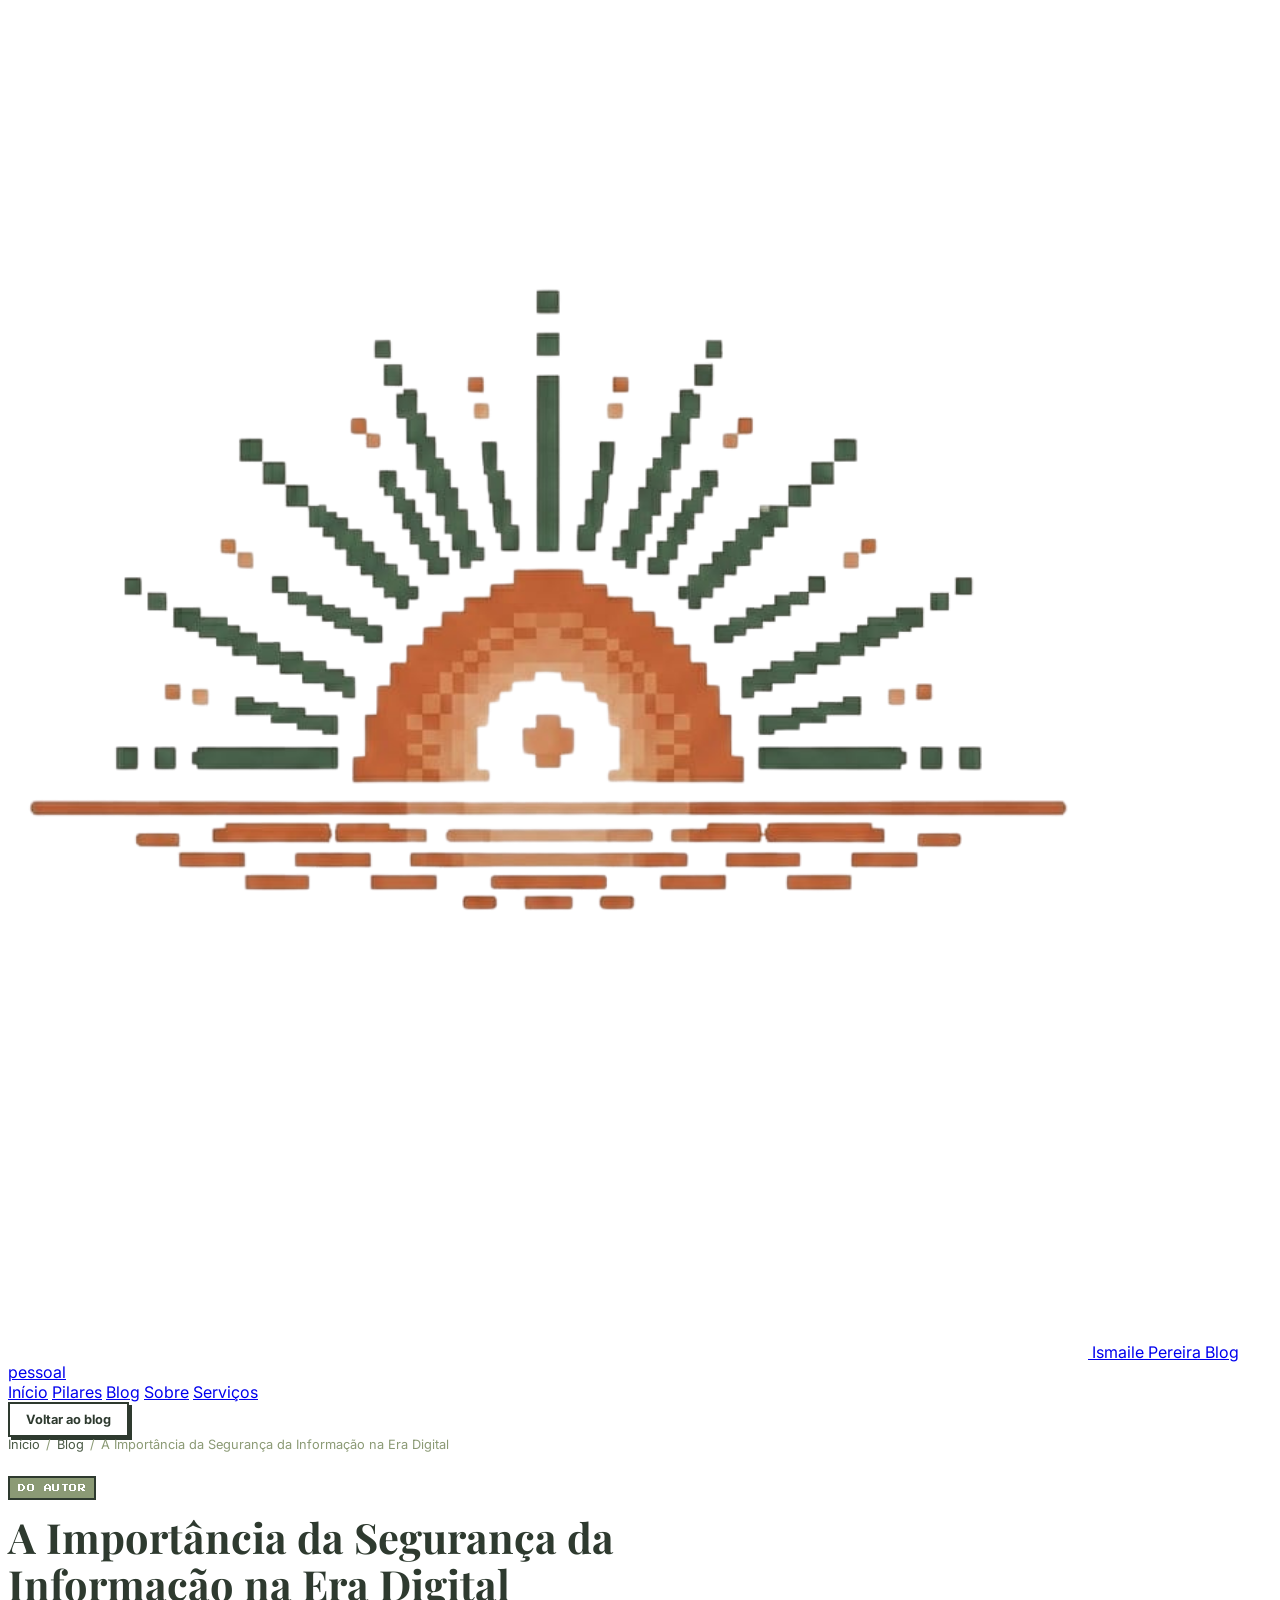
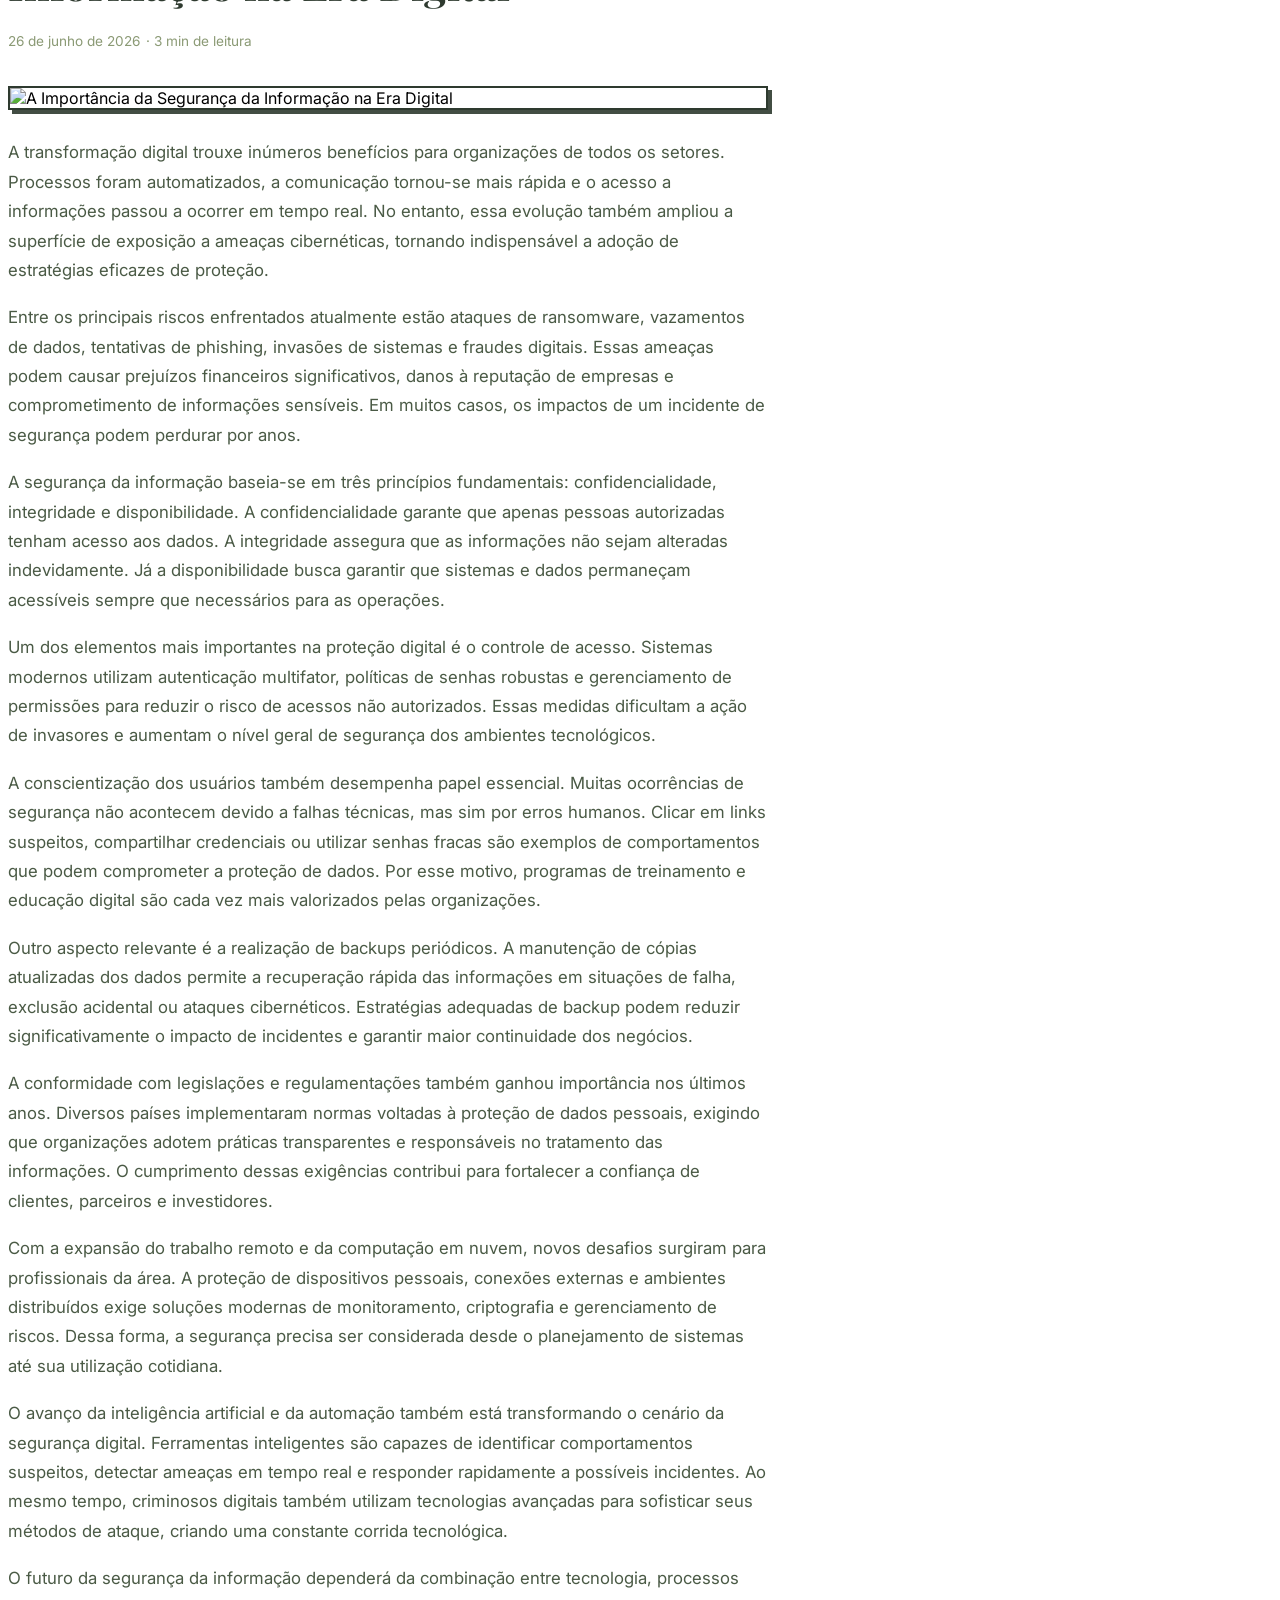
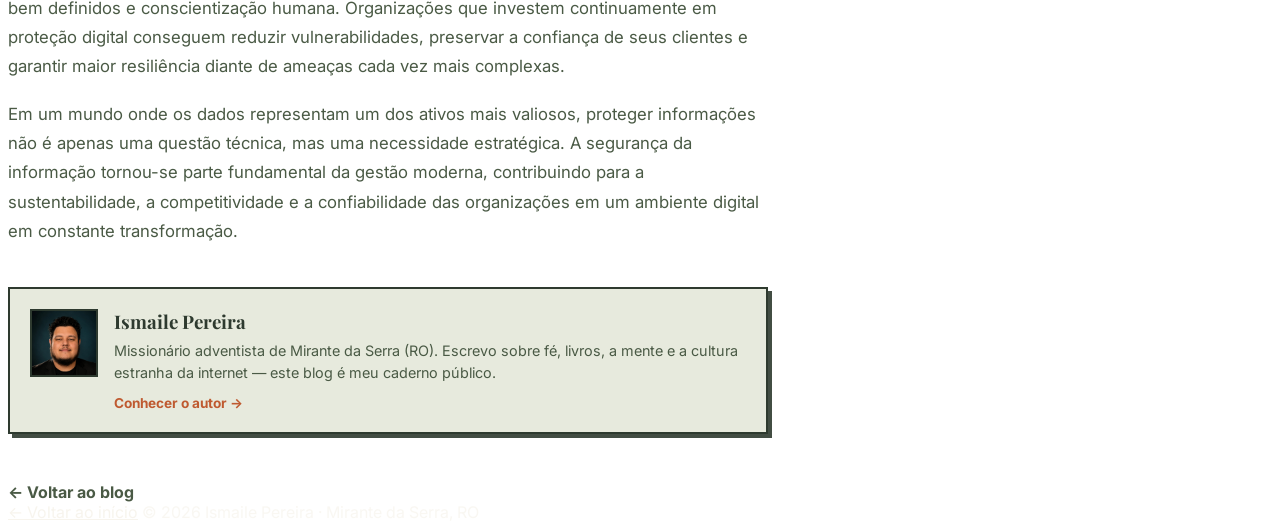
==== p/a-importancia-da-seguranca-da-informacao-na-era-digital/index.html @ 578a5820 "Fase 1 SEO: pre-render dos posts + sitemap + RSS + robots - build.py: gera p/<slug>/index.html (cont" ====
<!DOCTYPE html>
<html lang="pt-BR">
<head>
  <meta charset="UTF-8">
  <meta name="viewport" content="width=device-width, initial-scale=1.0">
  <title>A Importância da Segurança da Informação na Era Digital | Ismaile Pereira</title>
  <meta name="description" content="Vivemos em uma sociedade cada vez mais conectada, onde informações pessoais, financeiras e corporativas circulam constantemente por sistemas digitais. Nesse cenário, a segurança da informação tornou-se um dos pilares fundamentais para a proteção de dados e para a continuidade das operações de empresas, instituições e u">
  <meta name="author" content="Ismaile Pereira">
  <meta name="robots" content="index, follow">
  <link rel="canonical" href="https://ismailepereira.com.br/p/a-importancia-da-seguranca-da-informacao-na-era-digital/">
  <meta property="og:type" content="article">
  <meta property="og:title" content="A Importância da Segurança da Informação na Era Digital">
  <meta property="og:description" content="Vivemos em uma sociedade cada vez mais conectada, onde informações pessoais, financeiras e corporativas circulam constantemente por sistemas digitais. Nesse cenário, a segurança da informação tornou-se um dos pilares fundamentais para a proteção de dados e para a continuidade das operações de empresas, instituições e u">
  <meta property="og:image" content="https://www.atlantico.com.br/wp-content/uploads/2023/03/Seguranca-da-informacao-na-era-da-transformacao-digital-scaled-1.jpg">
  <meta property="og:url" content="https://ismailepereira.com.br/p/a-importancia-da-seguranca-da-informacao-na-era-digital/">
  <meta name="twitter:card" content="summary_large_image">
  <link rel="icon" href="data:image/svg+xml,%3Csvg xmlns='http://www.w3.org/2000/svg' viewBox='0 0 100 100'%3E%3Crect width='100' height='100' rx='20' fill='%23F4F0E6'/%3E%3Cpath d='M30 62 a20 20 0 0 1 40 0 z' fill='%23BF5A30'/%3E%3Crect x='22' y='70' width='56' height='4' rx='2' fill='%232E3A2F'/%3E%3C/svg%3E">
  <link rel="preconnect" href="https://fonts.googleapis.com">
  <link rel="preconnect" href="https://fonts.gstatic.com" crossorigin>
  <link href="https://fonts.googleapis.com/css2?family=Inter:wght@400;500;600;700&family=Playfair+Display:wght@600;700;800&family=Press+Start+2P&display=swap" rel="stylesheet">
  <script src="https://cdn.tailwindcss.com"></script>
  <script>
    tailwind.config={theme:{extend:{fontFamily:{display:['"Playfair Display"','Georgia','serif'],body:['Inter','system-ui','sans-serif'],pixel:['"Press Start 2P"','monospace']},colors:{cream:{DEFAULT:'#F4F0E6',light:'#FBF9F2'},terra:{DEFAULT:'#BF5A30',dark:'#A24A26',light:'#D4774F'},forest:{DEFAULT:'#2E3A2F',light:'#4A5A45'},sage:{DEFAULT:'#8B9A75',soft:'#E7EADD'}}}}}
  </script>
  <link rel="stylesheet" href="../../src/css/pixel-garden.css">
  <style>
    body{font-family:'Inter',system-ui,sans-serif}
    h1,h2,h3,h4{font-family:'Playfair Display',Georgia,serif;color:#2E3A2F}
  </style>
  <script type="application/ld+json">{"@context": "https://schema.org", "@type": "Article", "headline": "A Importância da Segurança da Informação na Era Digital", "description": "Vivemos em uma sociedade cada vez mais conectada, onde informações pessoais, financeiras e corporativas circulam constantemente por sistemas digitais. Nesse cenário, a segurança da informação tornou-se um dos pilares fundamentais para a proteção de dados e para a continuidade das operações de empresas, instituições e u", "image": "https://www.atlantico.com.br/wp-content/uploads/2023/03/Seguranca-da-informacao-na-era-da-transformacao-digital-scaled-1.jpg", "datePublished": "2026-06-26T16:04:28+00:00", "dateModified": "2026-06-26T16:05:20+00:00", "author": {"@type": "Person", "name": "Ismaile Pereira", "url": "https://ismailepereira.com.br"}, "publisher": {"@type": "Organization", "name": "Ismaile Pereira", "logo": {"@type": "ImageObject", "url": "https://ismailepereira.com.br/src/img/logo.png"}}, "articleSection": "Do autor", "mainEntityOfPage": {"@type": "WebPage", "@id": "https://ismailepereira.com.br/p/a-importancia-da-seguranca-da-informacao-na-era-digital/"}}</script>
</head>
<body class="bg-cream text-forest antialiased overflow-x-hidden">
  <header class="sticky top-0 z-50 backdrop-blur-xl bg-cream/85 border-b border-sage/10">
    <div class="max-w-6xl mx-auto px-5 flex items-center justify-between h-16">
      <a href="../../index.html" class="flex items-center gap-3" aria-label="Ismaile Pereira, início">
        <img src="../../src/img/logo.png" alt="Logo Ismaile Pereira" class="w-10 h-10 rounded-lg object-contain">
        <span>
          <span class="font-display font-bold text-forest text-base leading-none block">Ismaile Pereira</span>
          <span class="text-[10px] font-semibold tracking-[.2em] text-terra uppercase">Blog pessoal</span>
        </span>
      </a>
      <nav class="hidden md:flex items-center gap-7" aria-label="Navegação principal">
        <a href="../../index.html" class="text-sm text-forest-light hover:text-terra font-medium">Início</a>
        <a href="../../index.html#pilares" class="text-sm text-forest-light hover:text-terra font-medium">Pilares</a>
        <a href="../../blog.html" class="text-sm text-terra font-semibold">Blog</a>
        <a href="../../index.html#sobre" class="text-sm text-forest-light hover:text-terra font-medium">Sobre</a>
        <a href="../../servicos.html" class="text-sm text-sage hover:text-terra font-medium">Serviços</a>
      </nav>
      <a href="../../blog.html" class="md:inline-flex"><span class="pg-btn pg-btn--light" style="padding:8px 16px;font-size:.8rem">Voltar ao blog</span></a>
    </div>
  </header>
  <main>
    <section class="py-12 md:py-16">
      <div class="max-w-6xl mx-auto px-5">
        <div class="post-wrap mx-auto">
<nav class="blog-breadcrumb"><a href="../../index.html">Início</a><span class="sep">/</span><a href="../../blog.html">Blog</a><span class="sep">/</span><span>A Importância da Segurança da Informação na Era Digital</span></nav><header class="post-header"><span class="blog-tag tag--terra" style="background:#8B9A75">Do autor</span><h1>A Importância da Segurança da Informação na Era Digital</h1><p class="post-date"><time datetime="2026-06-26T16:04:28.473Z">26 de junho de 2026</time> · 3 min de leitura</p></header><div class="post-cover"><img src="https://www.atlantico.com.br/wp-content/uploads/2023/03/Seguranca-da-informacao-na-era-da-transformacao-digital-scaled-1.jpg" alt="A Importância da Segurança da Informação na Era Digital"></div><div class="post-content"><p class="PDq2pG_selectionAnchorContainer" data-start="539" data-end="912">A transforma&ccedil;&atilde;o digital trouxe in&uacute;meros benef&iacute;cios para organiza&ccedil;&otilde;es de todos os setores. Processos foram automatizados, a comunica&ccedil;&atilde;o tornou-se mais r&aacute;pida e o acesso a informa&ccedil;&otilde;es passou a ocorrer em tempo real. No entanto, essa evolu&ccedil;&atilde;o tamb&eacute;m ampliou a superf&iacute;cie de exposi&ccedil;&atilde;o a amea&ccedil;as cibern&eacute;ticas, tornando indispens&aacute;vel a ado&ccedil;&atilde;o de estrat&eacute;gias eficazes de prote&ccedil;&atilde;o.</p>
<p data-start="914" data-end="1300">Entre os principais riscos enfrentados atualmente est&atilde;o ataques de ransomware, vazamentos de dados, tentativas de phishing, invas&otilde;es de sistemas e fraudes digitais. Essas amea&ccedil;as podem causar preju&iacute;zos financeiros significativos, danos &agrave; reputa&ccedil;&atilde;o de empresas e comprometimento de informa&ccedil;&otilde;es sens&iacute;veis. Em muitos casos, os impactos de um incidente de seguran&ccedil;a podem perdurar por anos.</p>
<p data-start="1302" data-end="1702">A seguran&ccedil;a da informa&ccedil;&atilde;o baseia-se em tr&ecirc;s princ&iacute;pios fundamentais: confidencialidade, integridade e disponibilidade. A confidencialidade garante que apenas pessoas autorizadas tenham acesso aos dados. A integridade assegura que as informa&ccedil;&otilde;es n&atilde;o sejam alteradas indevidamente. J&aacute; a disponibilidade busca garantir que sistemas e dados permane&ccedil;am acess&iacute;veis sempre que necess&aacute;rios para as opera&ccedil;&otilde;es.</p>
<p data-start="1704" data-end="2052">Um dos elementos mais importantes na prote&ccedil;&atilde;o digital &eacute; o controle de acesso. Sistemas modernos utilizam autentica&ccedil;&atilde;o multifator, pol&iacute;ticas de senhas robustas e gerenciamento de permiss&otilde;es para reduzir o risco de acessos n&atilde;o autorizados. Essas medidas dificultam a a&ccedil;&atilde;o de invasores e aumentam o n&iacute;vel geral de seguran&ccedil;a dos ambientes tecnol&oacute;gicos.</p>
<p data-start="2054" data-end="2481">A conscientiza&ccedil;&atilde;o dos usu&aacute;rios tamb&eacute;m desempenha papel essencial. Muitas ocorr&ecirc;ncias de seguran&ccedil;a n&atilde;o acontecem devido a falhas t&eacute;cnicas, mas sim por erros humanos. Clicar em links suspeitos, compartilhar credenciais ou utilizar senhas fracas s&atilde;o exemplos de comportamentos que podem comprometer a prote&ccedil;&atilde;o de dados. Por esse motivo, programas de treinamento e educa&ccedil;&atilde;o digital s&atilde;o cada vez mais valorizados pelas organiza&ccedil;&otilde;es.</p>
<p data-start="2483" data-end="2834">Outro aspecto relevante &eacute; a realiza&ccedil;&atilde;o de backups peri&oacute;dicos. A manuten&ccedil;&atilde;o de c&oacute;pias atualizadas dos dados permite a recupera&ccedil;&atilde;o r&aacute;pida das informa&ccedil;&otilde;es em situa&ccedil;&otilde;es de falha, exclus&atilde;o acidental ou ataques cibern&eacute;ticos. Estrat&eacute;gias adequadas de backup podem reduzir significativamente o impacto de incidentes e garantir maior continuidade dos neg&oacute;cios.</p>
<p data-start="2836" data-end="3215">A conformidade com legisla&ccedil;&otilde;es e regulamenta&ccedil;&otilde;es tamb&eacute;m ganhou import&acirc;ncia nos &uacute;ltimos anos. Diversos pa&iacute;ses implementaram normas voltadas &agrave; prote&ccedil;&atilde;o de dados pessoais, exigindo que organiza&ccedil;&otilde;es adotem pr&aacute;ticas transparentes e respons&aacute;veis no tratamento das informa&ccedil;&otilde;es. O cumprimento dessas exig&ecirc;ncias contribui para fortalecer a confian&ccedil;a de clientes, parceiros e investidores.</p>
<p data-start="3217" data-end="3602">Com a expans&atilde;o do trabalho remoto e da computa&ccedil;&atilde;o em nuvem, novos desafios surgiram para profissionais da &aacute;rea. A prote&ccedil;&atilde;o de dispositivos pessoais, conex&otilde;es externas e ambientes distribu&iacute;dos exige solu&ccedil;&otilde;es modernas de monitoramento, criptografia e gerenciamento de riscos. Dessa forma, a seguran&ccedil;a precisa ser considerada desde o planejamento de sistemas at&eacute; sua utiliza&ccedil;&atilde;o cotidiana.</p>
<p data-start="3604" data-end="4026">O avan&ccedil;o da intelig&ecirc;ncia artificial e da automa&ccedil;&atilde;o tamb&eacute;m est&aacute; transformando o cen&aacute;rio da seguran&ccedil;a digital. Ferramentas inteligentes s&atilde;o capazes de identificar comportamentos suspeitos, detectar amea&ccedil;as em tempo real e responder rapidamente a poss&iacute;veis incidentes. Ao mesmo tempo, criminosos digitais tamb&eacute;m utilizam tecnologias avan&ccedil;adas para sofisticar seus m&eacute;todos de ataque, criando uma constante corrida tecnol&oacute;gica.</p>
<p data-start="4028" data-end="4362">O futuro da seguran&ccedil;a da informa&ccedil;&atilde;o depender&aacute; da combina&ccedil;&atilde;o entre tecnologia, processos bem definidos e conscientiza&ccedil;&atilde;o humana. Organiza&ccedil;&otilde;es que investem continuamente em prote&ccedil;&atilde;o digital conseguem reduzir vulnerabilidades, preservar a confian&ccedil;a de seus clientes e garantir maior resili&ecirc;ncia diante de amea&ccedil;as cada vez mais complexas.</p>
<p data-start="4364" data-end="4734" data-is-last-node="" data-is-only-node="">Em um mundo onde os dados representam um dos ativos mais valiosos, proteger informa&ccedil;&otilde;es n&atilde;o &eacute; apenas uma quest&atilde;o t&eacute;cnica, mas uma necessidade estrat&eacute;gica. A seguran&ccedil;a da informa&ccedil;&atilde;o tornou-se parte fundamental da gest&atilde;o moderna, contribuindo para a sustentabilidade, a competitividade e a confiabilidade das organiza&ccedil;&otilde;es em um ambiente digital em constante transforma&ccedil;&atilde;o.</p></div><aside class="post-author"><div class="post-author__avatar"><img src="../../src/img/ismaile.jpg" alt="Ismaile Pereira"></div><div class="post-author__body"><h3>Ismaile Pereira</h3><p>Missionário adventista de Mirante da Serra (RO). Escrevo sobre fé, livros, a mente e a cultura estranha da internet — este blog é meu caderno público.</p><a href="../../index.html#sobre" class="post-author__link">Conhecer o autor →</a></div></aside><a href="../../blog.html" class="post-back">← Voltar ao blog</a>        </div>
      </div>
    </section>
  </main>
  <footer class="py-10 bg-forest text-cream">
    <div class="max-w-6xl mx-auto px-5">
      <div class="flex flex-wrap gap-4 justify-between items-center text-xs" style="color:rgba(244,240,230,.5)">
        <a href="../../index.html" class="hover:text-terra-light" style="color:rgba(244,240,230,.7)">← Voltar ao início</a>
        <span>&copy; 2026 Ismaile Pereira · Mirante da Serra, RO</span>
      </div>
    </div>
  </footer>
</body>
</html>
---- src/css/pixel-garden.css ----
/* ============================================================
   Pixel Garden — sistema visual do Blog
   8-bit (blocos, sombra dura, fonte pixel) + line art orgânico
   Marca: cream / terra / forest / sage
   ============================================================ */
:root {
  --cream: #F4F0E6;
  --cream-light: #FBF9F2;
  --terra: #BF5A30;
  --terra-dark: #A24A26;
  --terra-light: #D4774F;
  --forest: #2E3A2F;
  --forest-light: #4A5A45;
  --sage: #8B9A75;
  --sage-soft: #E7EADD;
  --pixel: 'Press Start 2P', 'Courier New', monospace;
  --display: 'Playfair Display', Georgia, serif;
}

/* ---- Ícones pixel inline ---- */
.px-ic { width: 1em; height: 1em; display: inline-block; vertical-align: -0.15em; image-rendering: pixelated; }

/* ---- Divisória de blocos (substitui a linha reta) ---- */
.pixel-divider {
  height: 8px; width: 100%; image-rendering: pixelated;
  background: repeating-linear-gradient(90deg,
    var(--terra) 0 8px, var(--terra-light) 8px 16px, var(--sage) 16px 24px);
}

/* ---- Vinha orgânica (line art) entre seções ---- */
.vine-divider { display: block; width: 100%; height: 24px; color: var(--sage); }

/* ---- Eyebrow em fonte pixel ---- */
.pg-eyebrow {
  display: inline-flex; align-items: center; gap: 8px;
  font-family: var(--pixel); font-size: 9px; line-height: 1.6;
  letter-spacing: .5px; text-transform: uppercase; color: var(--terra);
}

/* ============================================================
   Grade e cards do blog ("janela de jogo")
   ============================================================ */
.blog-grid {
  display: grid; gap: 24px;
  grid-template-columns: repeat(auto-fill, minmax(280px, 1fr));
}

.blog-card {
  display: flex; flex-direction: column;
  background: #fff; border: 2px solid var(--forest);
  box-shadow: 4px 4px 0 rgba(46, 58, 47, .9);
  text-decoration: none; color: inherit;
  opacity: 0; transform: translateY(16px);
  transition: opacity .5s ease, transform .25s ease, box-shadow .15s ease;
}
.blog-card.is-visible { opacity: 1; transform: translateY(0); }
.blog-card:hover { transform: translate(-3px, -3px); box-shadow: 7px 7px 0 var(--terra); }

.blog-card__cover { height: 160px; overflow: hidden; border-bottom: 2px solid var(--forest); background: var(--cream-light); }
.blog-card__cover img { width: 100%; height: 100%; object-fit: cover; display: block; }
.blog-card__cover--decor svg { display: block; width: 100%; height: 100%; }

.blog-card__body { padding: 16px; display: flex; flex-direction: column; gap: 10px; flex: 1; }
.blog-card__top { display: flex; align-items: center; justify-content: space-between; gap: 8px; flex-wrap: wrap; }
.blog-card__meta { display: inline-flex; align-items: center; gap: 5px; font-size: 11px; color: var(--sage); }
.blog-card__meta .px-ic { width: 13px; height: 13px; }
.blog-card__title { font-family: var(--display); font-size: 1.15rem; line-height: 1.25; color: var(--forest); margin: 0; }
.blog-card__excerpt { font-size: .875rem; color: var(--forest-light); line-height: 1.55; margin: 0; flex: 1; }
.blog-card__read { display: inline-flex; align-items: center; gap: 6px; font-size: .8rem; font-weight: 700; color: var(--terra); margin-top: 4px; }
.blog-card:hover .blog-card__read { color: var(--terra-dark); }
.blog-card__read .px-ic { transition: transform .2s; }
.blog-card:hover .blog-card__read .px-ic { transform: translateX(3px); }

/* ---- Tags pixel ---- */
.blog-tag {
  font-family: var(--pixel); font-size: 8px; line-height: 1; letter-spacing: .5px;
  text-transform: uppercase; padding: 6px 8px; border: 2px solid var(--forest);
  color: #fff; display: inline-block;
}
.tag--terra { background: var(--terra); }
.tag--forest { background: var(--forest-light); }
.tag--sage { background: var(--sage); }
.tag--clay { background: #9C6B4A; }
.tag--teal { background: #4E7C74; }
.tag--plum { background: #77556B; }
.tag--gold { background: #C08A2E; }
.tag--berry { background: #A64B57; }
.tag--ink { background: #2E3A2F; }

/* ============================================================
   Pilares (home) — cartões 8-bit com cor por categoria
   ============================================================ */
.pilar-grid {
  display: grid; gap: 18px;
  grid-template-columns: repeat(auto-fill, minmax(230px, 1fr));
}
.pilar-card {
  --pc: var(--terra);
  display: flex; flex-direction: column; gap: 8px;
  background: #fff; border: 2px solid var(--forest);
  border-top: 6px solid var(--pc);
  box-shadow: 4px 4px 0 rgba(46, 58, 47, .9);
  padding: 18px; text-decoration: none; color: inherit;
  transition: transform .15s ease, box-shadow .15s ease;
}
.pilar-card:hover { transform: translate(-3px, -3px); box-shadow: 7px 7px 0 var(--pc); }
.pilar-card__ic {
  width: 40px; height: 40px; display: inline-flex; align-items: center; justify-content: center;
  color: var(--pc); background: color-mix(in srgb, var(--pc) 12%, #fff);
  border: 2px solid var(--forest); margin-bottom: 4px;
}
.pilar-card__ic svg { width: 22px; height: 22px; image-rendering: pixelated; }
.pilar-card__title { font-family: var(--display); font-size: 1.15rem; color: var(--forest); margin: 0; }
.pilar-card__desc { font-size: .85rem; color: var(--forest-light); line-height: 1.5; margin: 0; }

/* Moldura pixel da foto (sobre) */
.pilar-frame {
  display: inline-block; border: 3px solid var(--forest);
  box-shadow: 6px 6px 0 var(--terra); background: #fff; line-height: 0;
}

/* Barra de filtro por pilar (blog.html) */
.blog-filter { display: flex; flex-wrap: wrap; align-items: center; gap: 12px; min-height: 1px; margin-bottom: 8px; }
.blog-filter__clear { font-size: .8rem; color: var(--forest-light); text-decoration: none; font-weight: 600; }
.blog-filter__clear:hover { color: var(--terra); }
.blog-chips { display: flex; flex-wrap: wrap; gap: 8px; margin-top: 18px; }
.blog-chip {
  font-family: var(--pixel); font-size: 8px; letter-spacing: .5px; text-transform: uppercase;
  padding: 8px 10px; border: 2px solid var(--forest); background: #fff; color: var(--forest);
  text-decoration: none; box-shadow: 2px 2px 0 rgba(46,58,47,.5); transition: transform .12s, box-shadow .12s;
}
.blog-chip:hover, .blog-chip.is-active { transform: translate(-1px,-1px); box-shadow: 3px 3px 0 var(--terra); background: var(--cream); }

/* ---- Loader pixel ---- */
.pixel-loader { display: flex; gap: 6px; justify-content: center; padding: 60px 0; }
.pixel-loader span { width: 14px; height: 14px; background: var(--terra); animation: pg-bounce 1s infinite ease-in-out; }
.pixel-loader span:nth-child(2) { background: var(--terra-light); animation-delay: .15s; }
.pixel-loader span:nth-child(3) { background: var(--sage); animation-delay: .3s; }
@keyframes pg-bounce { 0%, 100% { transform: translateY(0); } 50% { transform: translateY(-10px); } }

/* ---- Vazio / erro ---- */
.blog-empty, .blog-error { grid-column: 1 / -1; text-align: center; padding: 48px 16px; color: var(--forest-light); }
.blog-empty h2, .blog-error h2 { font-family: var(--display); color: var(--forest); margin-bottom: 8px; }
.blog-empty p, .blog-error p { margin-bottom: 16px; }
.blog-empty__icon { font-size: 40px; color: var(--sage); margin-bottom: 8px; }

/* ============================================================
   Botões pixel
   ============================================================ */
.pg-btn {
  display: inline-flex; align-items: center; gap: 8px; justify-content: center;
  font-weight: 700; font-size: .9rem; padding: 12px 20px;
  border: 2px solid var(--forest); background: var(--terra); color: #fff;
  box-shadow: 3px 3px 0 var(--forest); text-decoration: none; cursor: pointer;
  transition: transform .15s, box-shadow .15s;
}
.pg-btn:hover { transform: translate(-2px, -2px); box-shadow: 5px 5px 0 var(--forest); }
.pg-btn--light { background: #fff; color: var(--forest); }
.pg-btn--ghost { background: transparent; color: var(--forest); box-shadow: none; }
.pg-btn--ghost:hover { background: var(--cream); box-shadow: 3px 3px 0 var(--forest); }

/* ============================================================
   Post individual
   ============================================================ */
.post-wrap { max-width: 760px; }

.blog-breadcrumb { display: flex; flex-wrap: wrap; gap: 6px; align-items: center; font-size: .8rem; color: var(--sage); margin-bottom: 24px; }
.blog-breadcrumb a { color: var(--forest-light); text-decoration: none; }
.blog-breadcrumb a:hover { color: var(--terra); }
.blog-breadcrumb .sep { color: var(--sage); }

.post-header { margin-bottom: 24px; }
.post-header .blog-tag { margin-bottom: 14px; }
.post-header h1 { font-family: var(--display); font-size: clamp(1.8rem, 4vw, 2.6rem); line-height: 1.12; color: var(--forest); margin: 0 0 12px; }
.post-date { display: inline-flex; align-items: center; gap: 6px; font-size: .85rem; color: var(--sage); }

.post-cover { border: 2px solid var(--forest); box-shadow: 4px 4px 0 rgba(46, 58, 47, .9); margin-bottom: 28px; overflow: hidden; }
.post-cover img { width: 100%; display: block; }

.post-content { font-size: 1.05rem; line-height: 1.75; color: var(--forest-light); }
.post-content h2 { font-family: var(--display); color: var(--forest); font-size: 1.5rem; margin: 32px 0 12px; position: relative; padding-left: 18px; }
.post-content h2::before { content: ""; position: absolute; left: 0; top: 10px; width: 9px; height: 9px; background: var(--terra); }
.post-content h3 { font-family: var(--display); color: var(--forest); font-size: 1.2rem; margin: 24px 0 10px; }
.post-content p { margin: 0 0 18px; }
.post-content ul, .post-content ol { margin: 0 0 18px; padding-left: 2px; list-style: none; }
.post-content li { position: relative; padding-left: 24px; margin-bottom: 10px; }
.post-content li::before { content: ""; position: absolute; left: 4px; top: 9px; width: 8px; height: 8px; background: var(--sage); }
.post-content a { color: var(--terra); text-decoration: underline; }
.post-content strong { color: var(--forest); font-weight: 700; }
.post-content blockquote { border-left: 4px solid var(--terra); background: var(--cream-light); padding: 14px 18px; margin: 18px 0; font-style: italic; color: var(--forest); }
.post-content img { max-width: 100%; height: auto; border: 2px solid var(--forest); }

.post-author { display: flex; gap: 16px; align-items: flex-start; background: var(--sage-soft); border: 2px solid var(--forest); box-shadow: 4px 4px 0 rgba(46, 58, 47, .9); padding: 20px; margin: 40px 0; }
.post-author__avatar { width: 64px; height: 64px; flex: none; border: 2px solid var(--forest); background: #fff; overflow: hidden; }
.post-author__avatar img { width: 100%; height: 100%; object-fit: cover; }
.post-author__eyebrow { display: inline-flex; align-items: center; gap: 6px; font-family: var(--pixel); font-size: 8px; text-transform: uppercase; color: var(--terra); margin-bottom: 10px; }
.post-author__body h3 { font-family: var(--display); color: var(--forest); margin: 0 0 6px; }
.post-author__body p { font-size: .9rem; color: var(--forest-light); margin: 0 0 8px; line-height: 1.55; }
.post-author__link { display: inline-flex; align-items: center; gap: 6px; color: var(--terra); font-weight: 700; font-size: .85rem; text-decoration: none; }

.post-cta { background: var(--forest); border: 2px solid var(--forest); box-shadow: 5px 5px 0 var(--terra); padding: 32px; margin: 40px 0; text-align: center; color: var(--cream); }
.post-cta__eyebrow { display: inline-flex; align-items: center; gap: 6px; font-family: var(--pixel); font-size: 8px; text-transform: uppercase; color: var(--terra-light); margin-bottom: 12px; }
.post-cta h3 { font-family: var(--display); color: var(--cream); font-size: 1.4rem; margin: 0 0 10px; }
.post-cta__sub { color: rgba(244, 240, 230, .8); font-size: .95rem; margin: 0 0 20px; }
.post-cta__actions { display: flex; flex-wrap: wrap; gap: 12px; justify-content: center; }
.post-cta .pg-btn--ghost { color: var(--cream); border-color: var(--cream); }
.post-cta .pg-btn--ghost:hover { background: rgba(244, 240, 230, .12); box-shadow: 3px 3px 0 var(--terra); }

.post-back { display: inline-flex; align-items: center; gap: 8px; color: var(--forest-light); font-weight: 700; text-decoration: none; margin-top: 8px; }
.post-back .px-ic { transform: rotate(180deg); }
.post-back:hover { color: var(--terra); }

.post-related { margin-top: 48px; }
.post-related h2 { font-family: var(--display); color: var(--forest); font-size: 1.4rem; margin-bottom: 20px; display: flex; align-items: center; gap: 10px; }

@media (max-width: 640px) {
  .post-cta { padding: 24px 18px; }
  .post-author { flex-direction: column; }
}
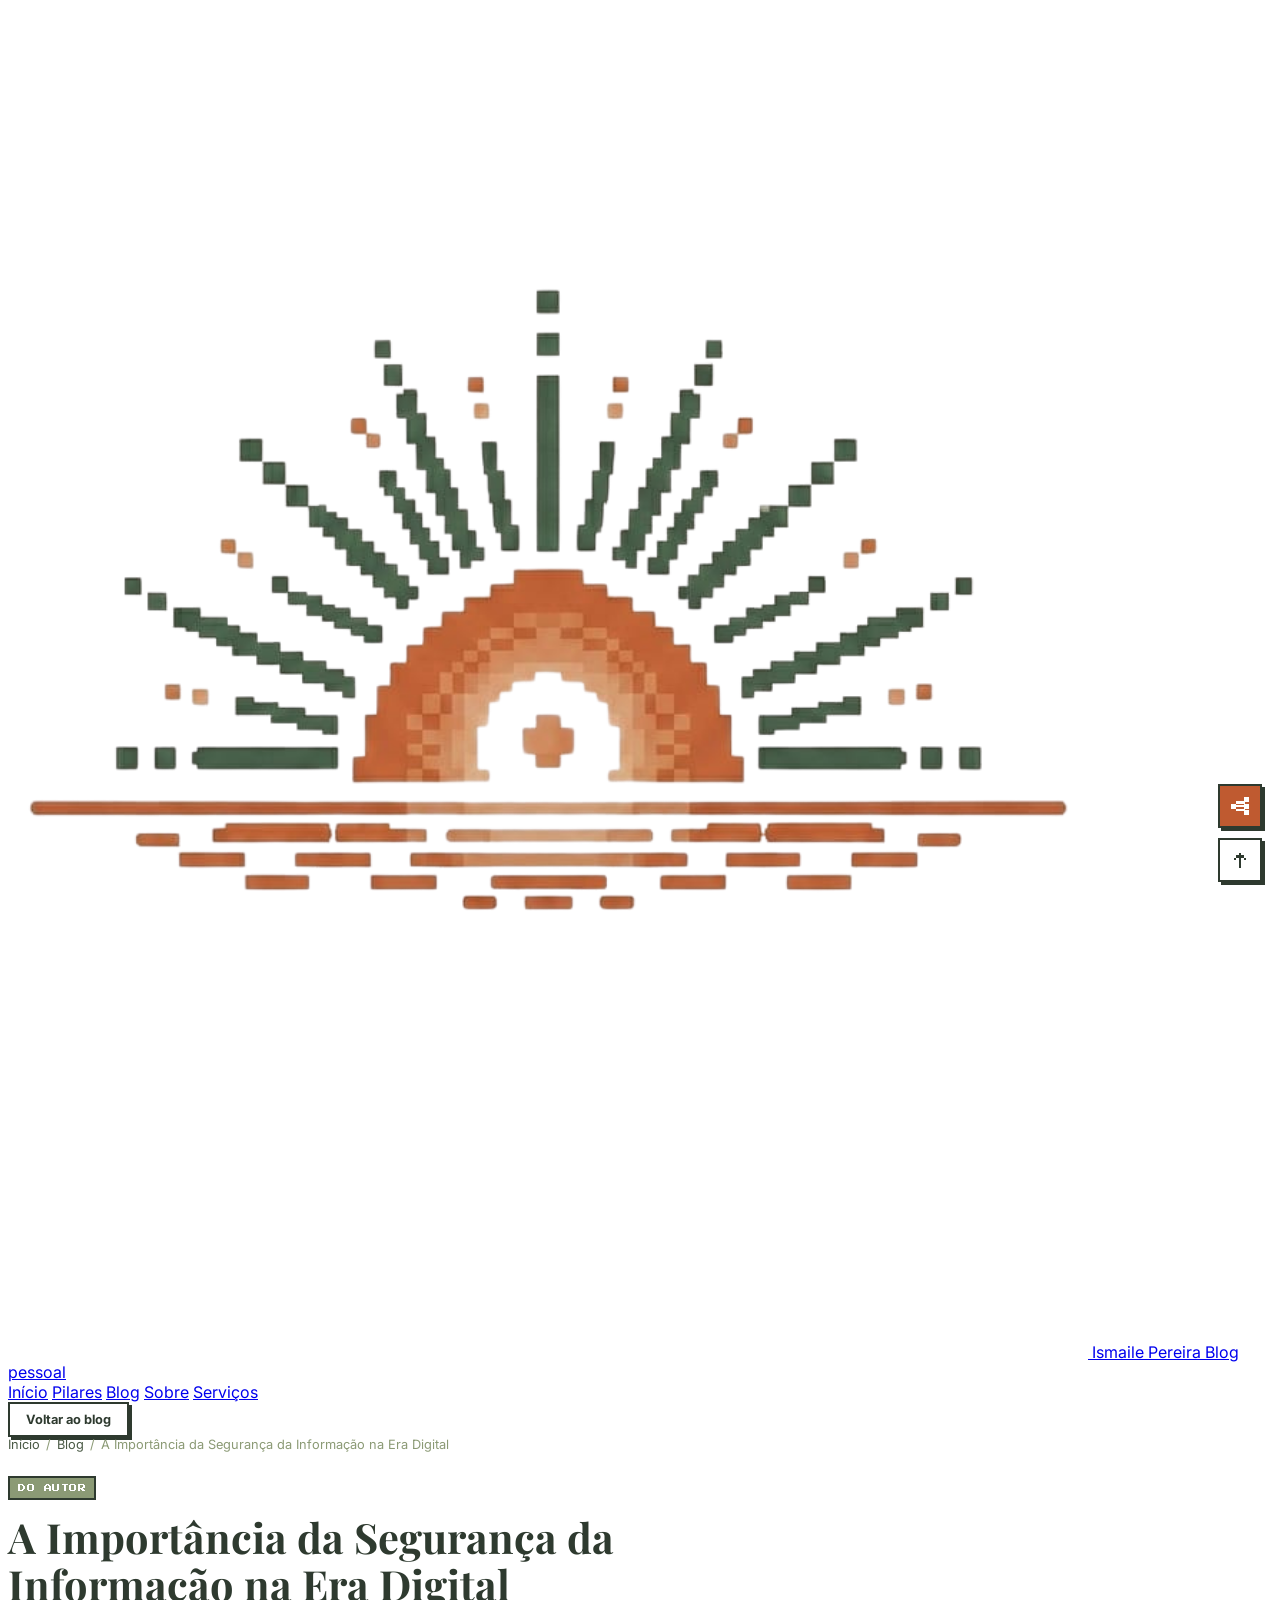
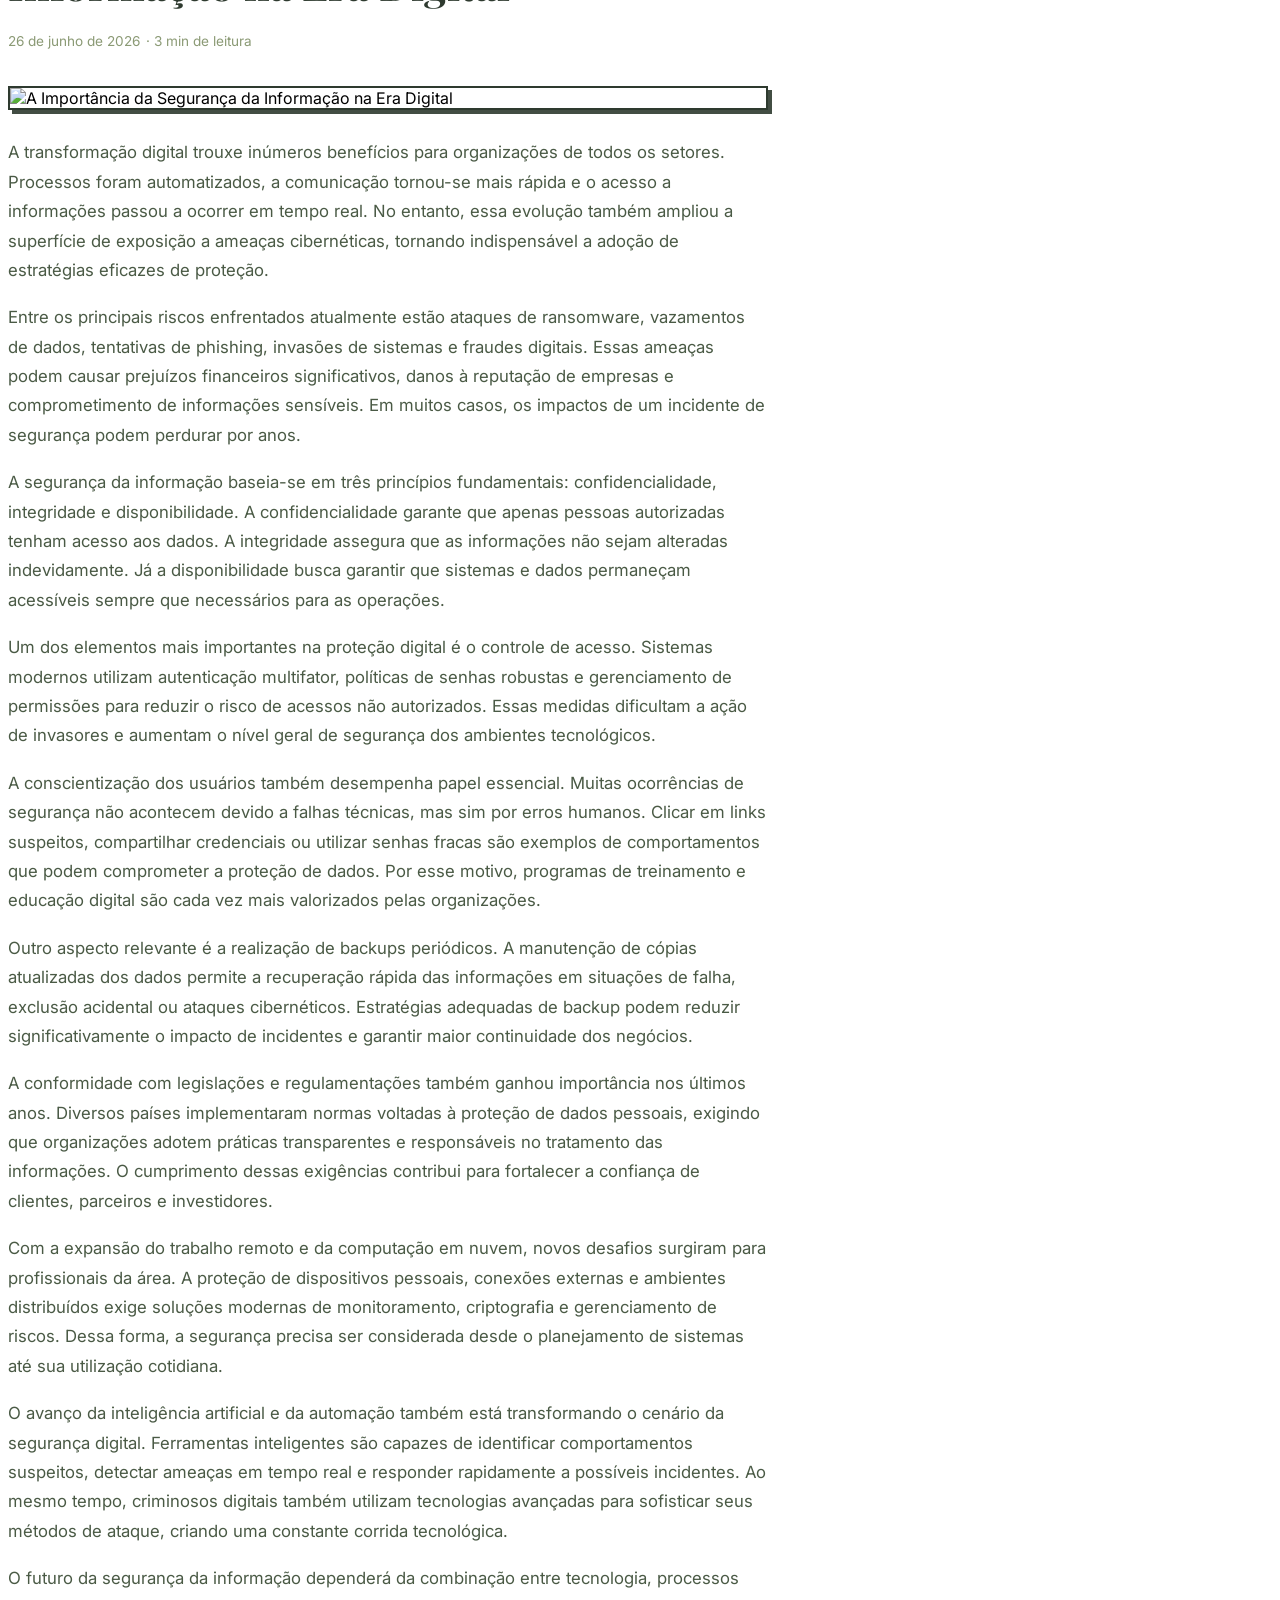
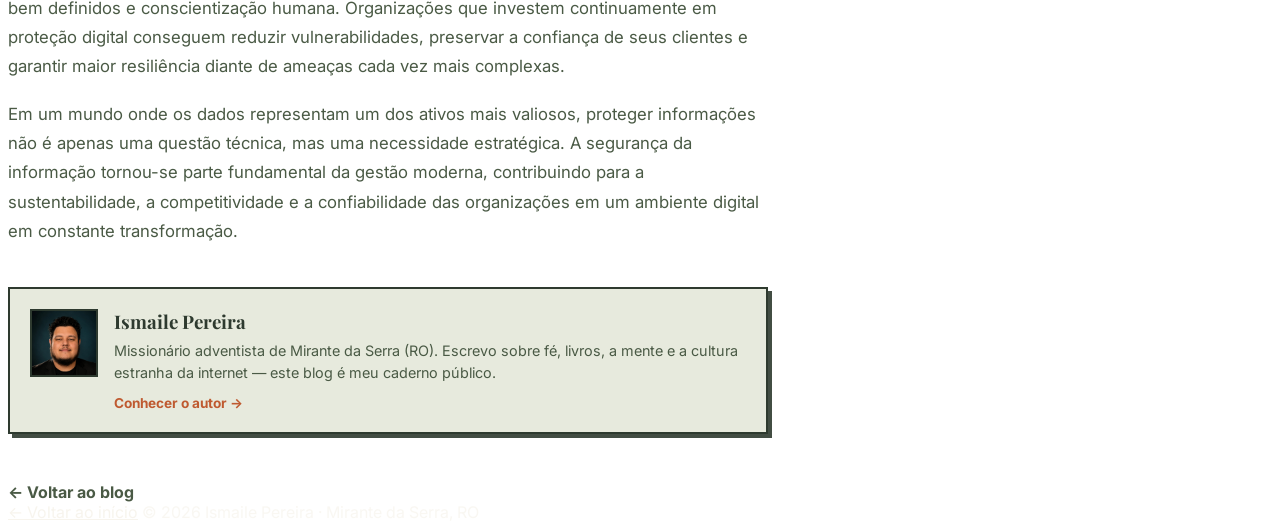
==== commit 6d15e3b2: "Fase 2: experiencia de leitura (progresso, compartilhar, topo, TOC, 404) - src/js/post.js: barra de " ====
--- a/p/a-importancia-da-seguranca-da-informacao-na-era-digital/index.html
+++ b/p/a-importancia-da-seguranca-da-informacao-na-era-digital/index.html
@@ -75,5 +75,6 @@
       </div>
     </div>
   </footer>
+  <script src="../../src/js/post.js"></script>
 </body>
 </html>
--- a/src/css/pixel-garden.css
+++ b/src/css/pixel-garden.css
@@ -213,7 +213,62 @@
 .post-related { margin-top: 48px; }
 .post-related h2 { font-family: var(--display); color: var(--forest); font-size: 1.4rem; margin-bottom: 20px; display: flex; align-items: center; gap: 10px; }
 
+/* ============================================================
+   Experiência de leitura (post.js) — Fase 2
+   ============================================================ */
+.reading-progress {
+  position: fixed; top: 0; left: 0; right: 0; height: 4px; z-index: 60;
+  background: transparent; pointer-events: none;
+}
+.reading-progress span {
+  display: block; height: 100%; width: 0;
+  background: repeating-linear-gradient(90deg, var(--terra) 0 6px, var(--terra-light) 6px 12px);
+  transition: width .1s linear;
+}
+
+/* Índice automático */
+.post-toc {
+  border: 2px solid var(--forest); background: var(--cream-light);
+  box-shadow: 4px 4px 0 rgba(46, 58, 47, .9); padding: 16px 18px; margin: 0 0 28px;
+}
+.post-toc__title {
+  font-family: var(--pixel); font-size: 8px; text-transform: uppercase;
+  letter-spacing: .5px; color: var(--terra); margin: 0 0 10px;
+}
+.post-toc ul { list-style: none; margin: 0; padding: 0; }
+.post-toc li { position: relative; padding-left: 16px; margin-bottom: 7px; }
+.post-toc li::before { content: ""; position: absolute; left: 0; top: 8px; width: 7px; height: 7px; background: var(--sage); }
+.post-toc a { color: var(--forest-light); text-decoration: none; font-size: .9rem; line-height: 1.4; }
+.post-toc a:hover { color: var(--terra); text-decoration: underline; }
+
+/* Botões flutuantes */
+.post-fab {
+  position: fixed; right: 18px; bottom: 18px; z-index: 55;
+  display: flex; flex-direction: column; gap: 10px;
+}
+.post-fab__btn {
+  width: 44px; height: 44px; display: inline-flex; align-items: center; justify-content: center;
+  border: 2px solid var(--forest); background: #fff; color: var(--forest);
+  box-shadow: 3px 3px 0 var(--forest); cursor: pointer; padding: 0;
+  transition: transform .12s, box-shadow .12s, opacity .2s;
+}
+.post-fab__btn svg { width: 20px; height: 20px; image-rendering: pixelated; }
+.post-fab__btn:hover { transform: translate(-2px, -2px); box-shadow: 5px 5px 0 var(--terra); }
+.post-fab__btn[data-share] { background: var(--terra); color: #fff; }
+.post-fab__btn[data-top] { opacity: 0; pointer-events: none; }
+.post-fab__btn[data-top].is-visible { opacity: 1; pointer-events: auto; }
+
+/* Toast (link copiado) */
+.post-toast {
+  position: fixed; left: 50%; bottom: 26px; transform: translate(-50%, 12px);
+  background: var(--forest); color: var(--cream); border: 2px solid var(--forest);
+  box-shadow: 4px 4px 0 var(--terra); padding: 12px 18px; font-weight: 700; font-size: .85rem;
+  z-index: 70; opacity: 0; transition: opacity .25s, transform .25s; pointer-events: none;
+}
+.post-toast.is-visible { opacity: 1; transform: translate(-50%, 0); }
+
 @media (max-width: 640px) {
   .post-cta { padding: 24px 18px; }
   .post-author { flex-direction: column; }
-}
+  .post-fab { right: 12px; bottom: 12px; }
+}
